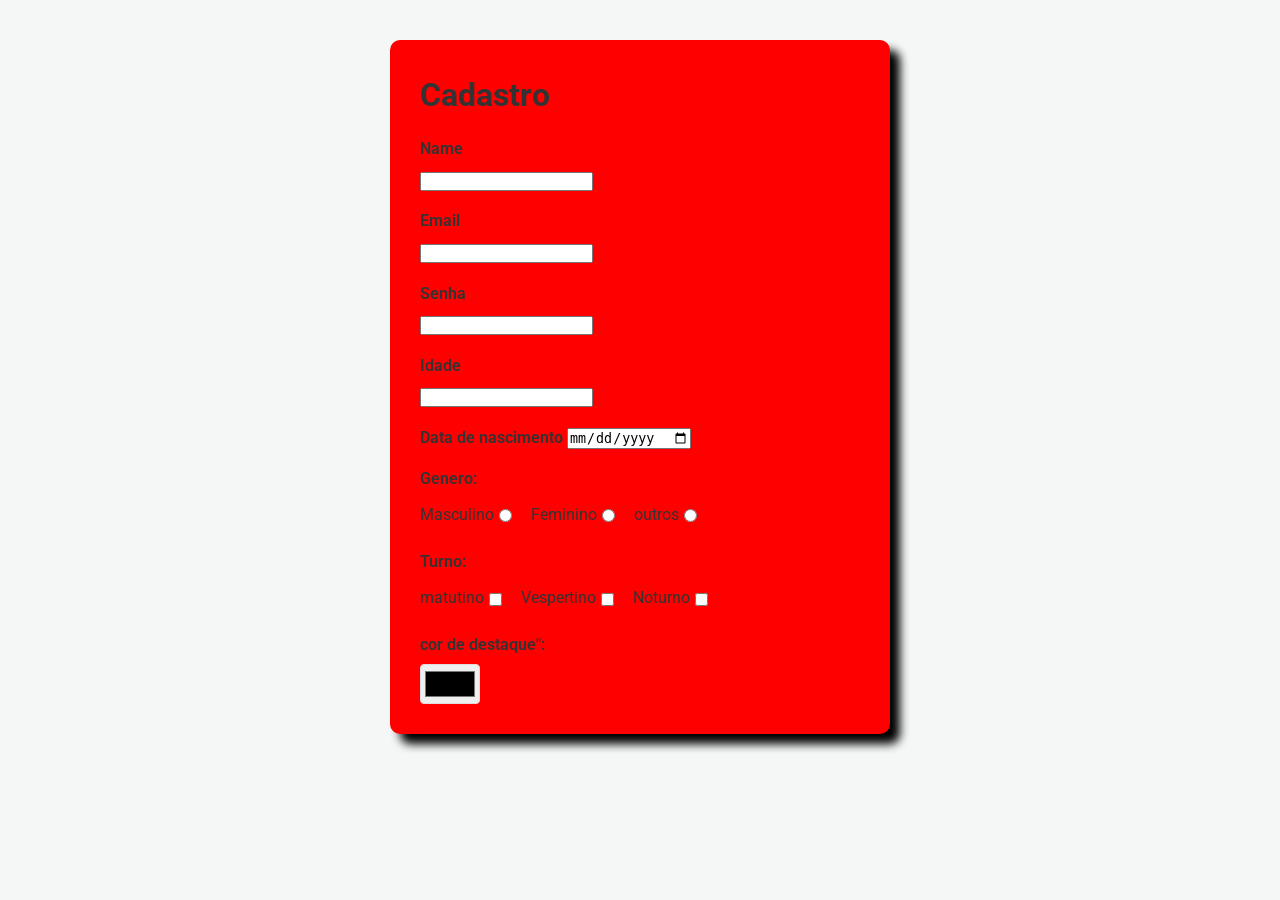
==== atividade01.html @ f041d5d5 "finaliza atividade de html e css" ====
<!DOCTYPE html>
<html lang="br">
<head>
    <meta charset="UTF-8">
    <title>Atividade01</title>
    <link rel="stylesheet" href="atividade01.style.css">
</head>
<body>
<form>
    <h1>Cadastro</h1>

    <label>Name</label>
    <input type="text" id="nome">

    <label>Email</label>
    <input type="email" id="email">

    <label>Senha</label>
    <input type="password" id="senha">
    <label>Idade</label>
    <input type="number" id="idade">

    <label for="nascimento">Data de nascimento
        <input id="nascimento" type="date"/>
    </label>


    <label>Genero:</label>
    <label>Masculino<input name="genero" type="radio"></label>
    <label>Feminino<input name="genero" type="radio"></label>
    <label>outros<input name="genero" type="radio"></label>
    <br>

    <label for ="Turno">Turno:</label>
  <label>matutino<input id="turno" type="checkbox"></label>
    <label>Vespertino<input id="turno" type="checkbox"></label>
    <label>Noturno<input id="turno" type="checkbox"></label>
    <br>

    <label for="corFavorito"> cor de destaque":</label>  <input id="corFavorito" type="COLOR"/>


</form>

</body>
</html>
---- atividade01.style.css ----
@import url('https://fonts.googleapis.com/css2?family=Roboto:ital,wght@0,100..900;1,100..900&display=swap');

:root {
    --primary-color: #4A90E2;
    --bg-color: #F4F7F6;
    --text-color: #333;
    --border-color: #DDD;
}

* {
    margin: 0;
    padding: 0;
    box-sizing: border-box;
}

body {
    font-family: "Roboto", "Segoe UI", SansSerif;
    background-color: var(--bg-color);
    color: var(--text-color);
    line-height: 1.6;
    display: flex;
    justify-content: center;
    padding: 40px 20px;
}

label {
    display: block;
    font-weight: 600;
    margin-bottom: 8px;
}

form{
    padding:30px;
    background-color: red;
    border-radius: 10px;
    box-shadow: 10px 10px 10px black;
    width: 100%;
    max-width: 500px;
}

label {
    display: block;
    font-weight: 600;
    margin-top: 15px;
    margin-bottom: 6px;
}

input[type="text"]:focus,
input[type="email"]:focus,
input[type="password"]:focus,
input[type="number"]:focus,
input[type="date"]:focus
{
    border-color: var(--primary-color);

    width: 100%;
    padding: 10px;
    border: 1px solid var(--border-color);
    border-radius: 4px;
    font-family: inherit;
    font-size: 14px;
    outline: none;
    transition: border-color 0.2s;
}
form label:has(input[type ="radio"]),
form label:has(input[type ="checkbox"]) {
display: inline-block;
 font-weight: normal ;
 margin-top: 5px;
 margin-right: 15px;
cursor: pointer;
}
input[type="radio"],
input[type="checkbox"] {
 margin-left: 5px;
vertical-align: middle;

}
input[type="color"] {
 display : block;
 width: 60px;
    height: 40px;
 border:1px solid var(--border-color);
    border-radius: 4px;
    cursor: pointer;
    padding: 2px;
}
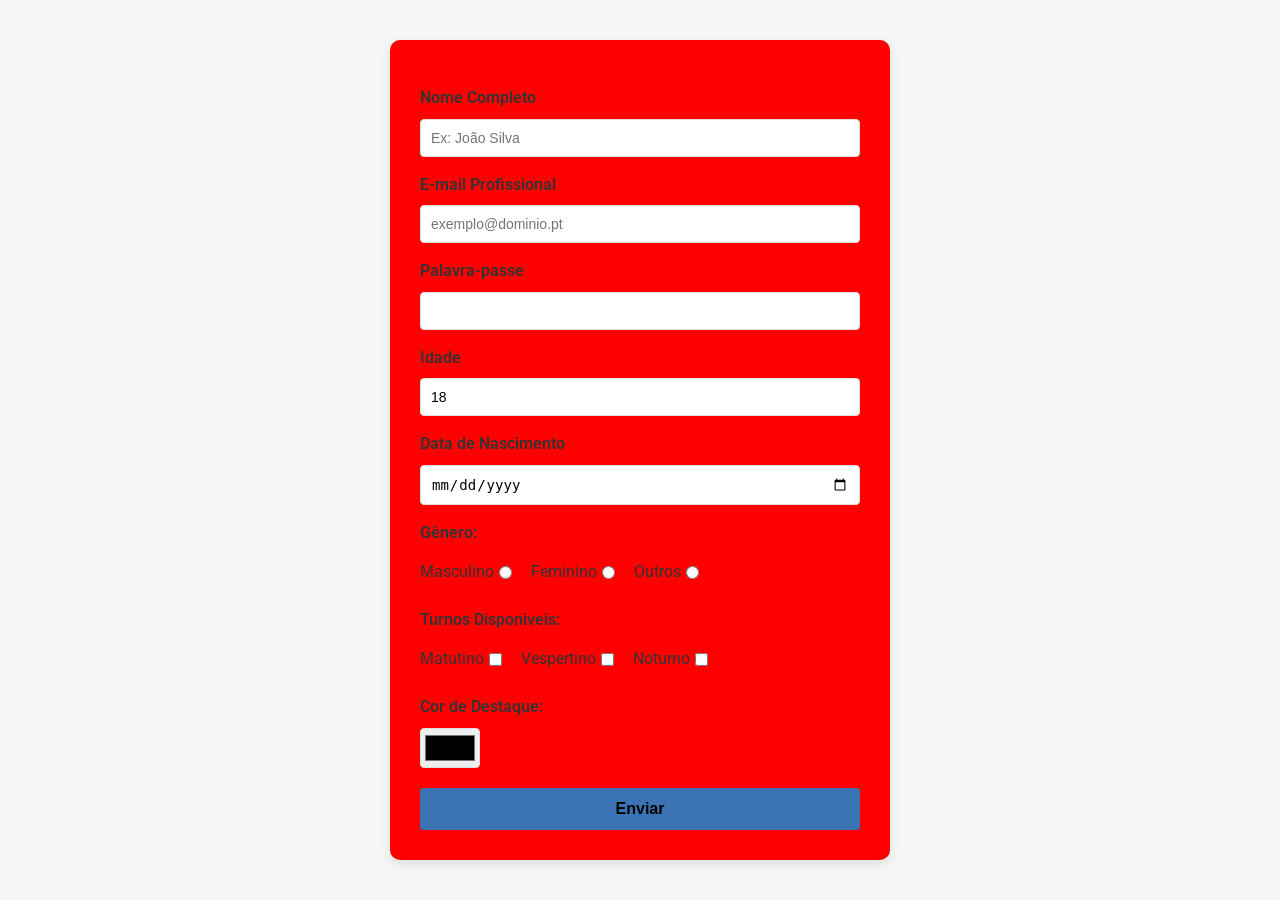
==== commit 41bc5056: "cria coloração dinamica - cria o arquivo js - adiciona um Event Listener para quando o input color f" ====
--- a/atividade01.html
+++ b/atividade01.html
@@ -1,46 +1,45 @@
 <!DOCTYPE html>
-<html lang="br">
+<html lang="pt-br">
 <head>
     <meta charset="UTF-8">
+    <meta content="width=device-width, initial-scale=1.0" name="viewport">
     <title>Atividade01</title>
-    <link rel="stylesheet" href="atividade01.style.css">
+    <link href="atividade01.style.css" rel="stylesheet">
 </head>
 <body>
-<form>
-    <h1>Cadastro</h1>
+<form id="formulario" name="formulario">
 
-    <label>Name</label>
-    <input type="text" id="nome">
+    <label for="nome">Nome Completo</label>
+    <input id="nome" name="nome" placeholder="Ex: João Silva" required type="text">
 
-    <label>Email</label>
-    <input type="email" id="email">
+    <label for="email">E-mail Profissional</label>
+    <input id="email" name="email" placeholder="exemplo@dominio.pt" required type="email">
 
-    <label>Senha</label>
-    <input type="password" id="senha">
-    <label>Idade</label>
-    <input type="number" id="idade">
+    <label for="senha">Palavra-passe</label>
+    <input id="senha" name="senha" required type="password">
 
-    <label for="nascimento">Data de nascimento
-        <input id="nascimento" type="date"/>
-    </label>
+    <label for="idade">Idade</label>
+    <input id="idade" max="120" min="18" name="idade" type="number" value="18">
 
 
-    <label>Genero:</label>
-    <label>Masculino<input name="genero" type="radio"></label>
-    <label>Feminino<input name="genero" type="radio"></label>
-    <label>outros<input name="genero" type="radio"></label>
-    <br>
+    <label for="nascimento">Data de Nascimento</label>
+    <input id="nascimento" name="nascimento" type="date">
 
-    <label for ="Turno">Turno:</label>
-  <label>matutino<input id="turno" type="checkbox"></label>
-    <label>Vespertino<input id="turno" type="checkbox"></label>
-    <label>Noturno<input id="turno" type="checkbox"></label>
-    <br>
+    <label>Gênero:</label>
+    <label>Masculino<input id="masc" name="genero" type="radio"></label>
+    <label>Feminino<input id="fem" name="genero" type="radio"></label>
+    <label>Outros<input id="outros" name="genero" type="radio"></label>
 
-    <label for="corFavorito"> cor de destaque":</label>  <input id="corFavorito" type="COLOR"/>
+    <label>Turnos Disponiveis:</label>
+    <label>Matutino<input type="checkbox"></label>
+    <label>Vespertino<input type="checkbox"></label>
+    <label>Noturno<input type="checkbox"></label>
 
+    <label for="cor">Cor de Destaque:</label>
+    <input id="cor" name="cor" type="color">
 
+    <button>Enviar</button>
+      <script src="atividade01.js"></script>
 </form>
-
 </body>
-</html>+</html>
--- a/atividade01.style.css
+++ b/atividade01.style.css
@@ -2,7 +2,7 @@
 
 :root {
     --primary-color: #4A90E2;
-    --bg-color: #F4F7F6;
+    --bg-color: #FF0000;
     --text-color: #333;
     --border-color: #DDD;
 }
@@ -15,7 +15,7 @@
 
 body {
     font-family: "Roboto", "Segoe UI", SansSerif;
-    background-color: var(--bg-color);
+    background-color: #F4F7F6;
     color: var(--text-color);
     line-height: 1.6;
     display: flex;
@@ -23,17 +23,11 @@
     padding: 40px 20px;
 }
 
-label {
-    display: block;
-    font-weight: 600;
-    margin-bottom: 8px;
-}
-
-form{
-    padding:30px;
-    background-color: red;
+form {
+    padding: 30px;
+    background-color: var(--bg-color);
     border-radius: 10px;
-    box-shadow: 10px 10px 10px black;
+    box-shadow: 0 4px 12px rgba(0, 0, 0, 0.1);
     width: 100%;
     max-width: 500px;
 }
@@ -42,46 +36,77 @@
     display: block;
     font-weight: 600;
     margin-top: 15px;
-    margin-bottom: 6px;
+    margin-bottom: 8px;
+}
+
+input[type="text"],
+input[type="email"],
+input[type="password"],
+input[type="number"],
+input[type="date"] {
+    width: 100%;
+    padding: 10px;
+    border: 1px solid var(--border-color);
+    border-radius: 4px;
+    font-size: 14px;
+    outline: none;
+    transition: border-color .2s;
 }
 
 input[type="text"]:focus,
 input[type="email"]:focus,
 input[type="password"]:focus,
 input[type="number"]:focus,
-input[type="date"]:focus
-{
+input[type="date"]:focus {
     border-color: var(--primary-color);
+}
 
-    width: 100%;
-    padding: 10px;
+form label:has(input[type="radio"]),
+form label:has(input[type="checkbox"]) {
+    display: inline-block;
+    font-weight: normal;
+    margin-right: 15px;
+    margin-top: 5px;
+    cursor: pointer;
+}
+
+input[type="radio"],
+input[type="checkbox"]{
+    margin-left: 5px;
+    vertical-align: middle;
+}
+
+input[type="color"]{
+    display: block;
+    width: 60px;
+    height: 40px;
     border: 1px solid var(--border-color);
-    border-radius: 4px;
-    font-family: inherit;
-    font-size: 14px;
-    outline: none;
-    transition: border-color 0.2s;
-}
-form label:has(input[type ="radio"]),
-form label:has(input[type ="checkbox"]) {
-display: inline-block;
- font-weight: normal ;
- margin-top: 5px;
- margin-right: 15px;
-cursor: pointer;
-}
-input[type="radio"],
-input[type="checkbox"] {
- margin-left: 5px;
-vertical-align: middle;
-
-}
-input[type="color"] {
- display : block;
- width: 60px;
-    height: 40px;
- border:1px solid var(--border-color);
     border-radius: 4px;
     cursor: pointer;
     padding: 2px;
 }
+button  {
+    width: 100%;
+    padding: 12px;
+    margin-top: 20px;
+    background-color: var(--primary-color);
+    border: var(--border-color);
+    border-radius: 4px;
+    font-size: 16px;
+    font-weight: 600;
+    cursor: pointer;
+    transition: background-color 0.3s, transform 0.1s;
+    filter: brightness(0.8);
+
+}
+button:hover {
+    transform: scale(1.02);
+    filter: brightness(0.8);
+
+}
+button:active {
+    transform: scale(1.02);
+    filter: brightness(0.8);
+    scale: 98%;
+}
+
